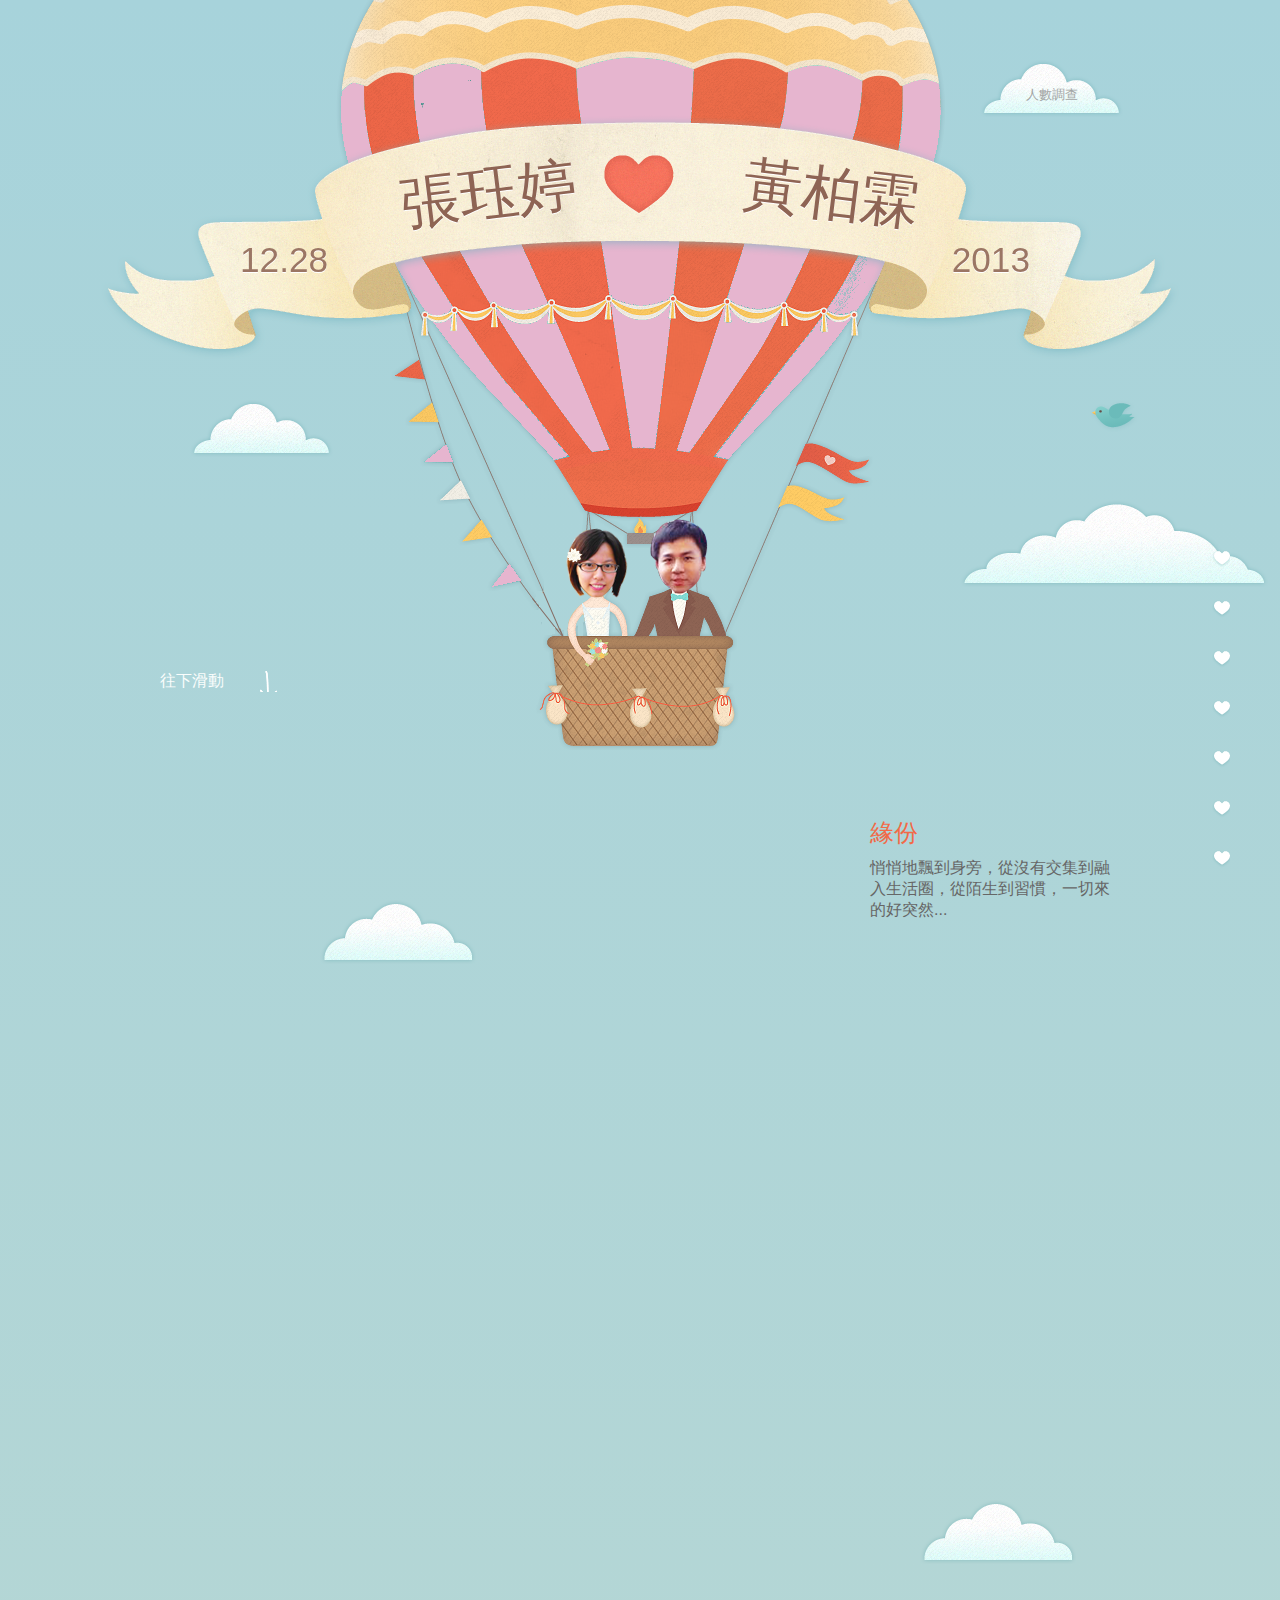
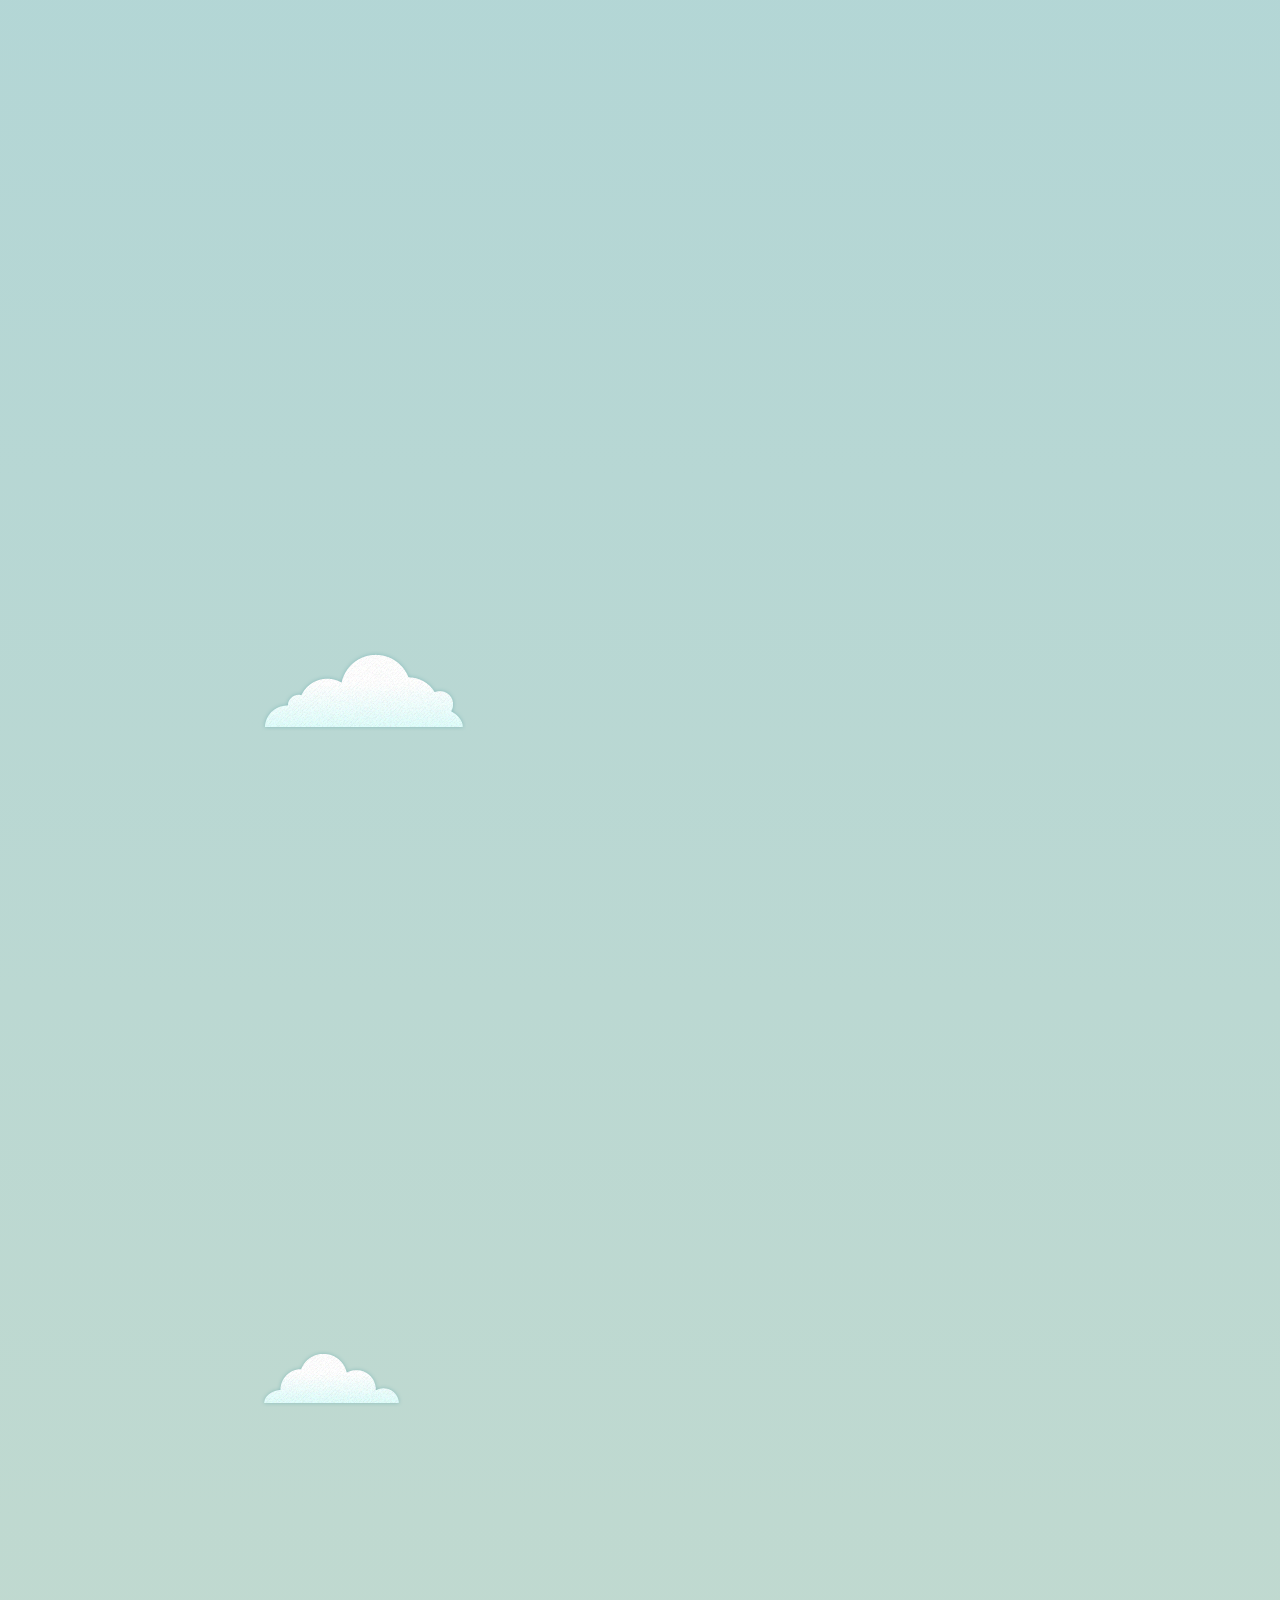
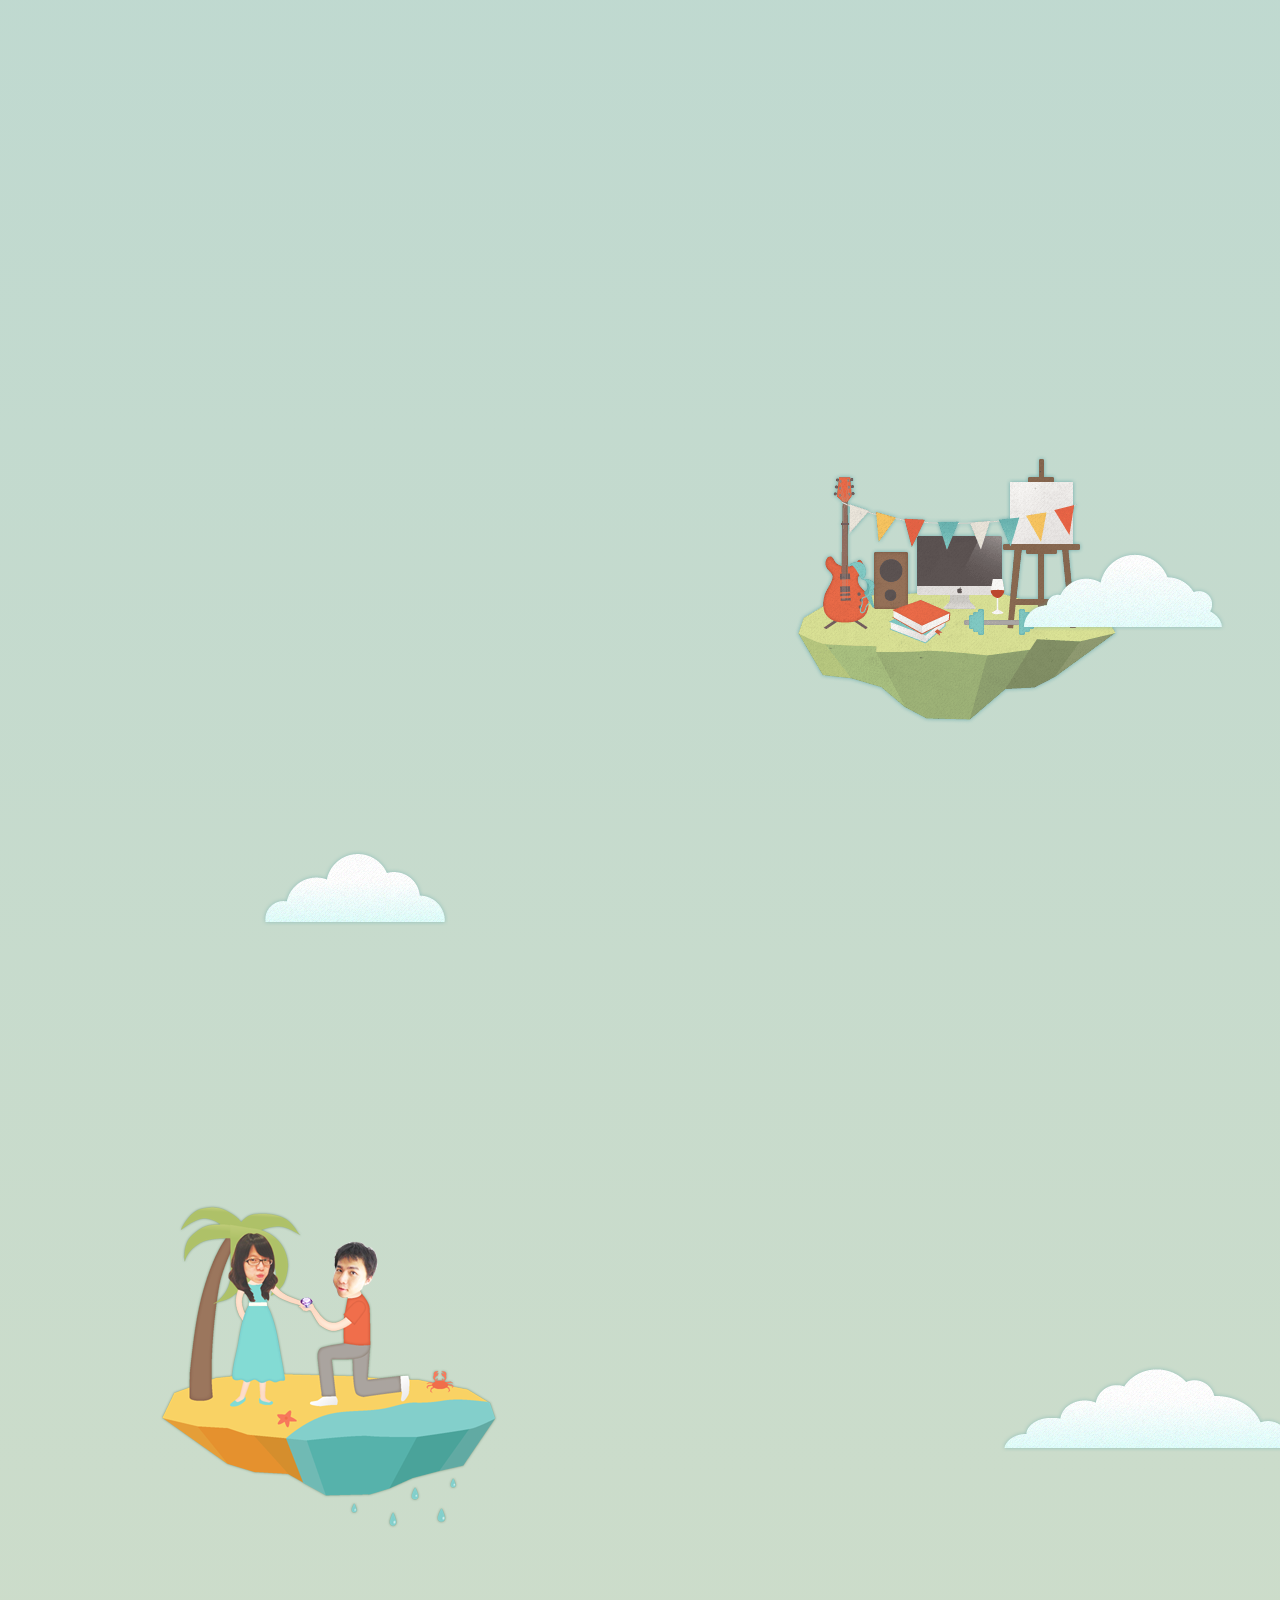
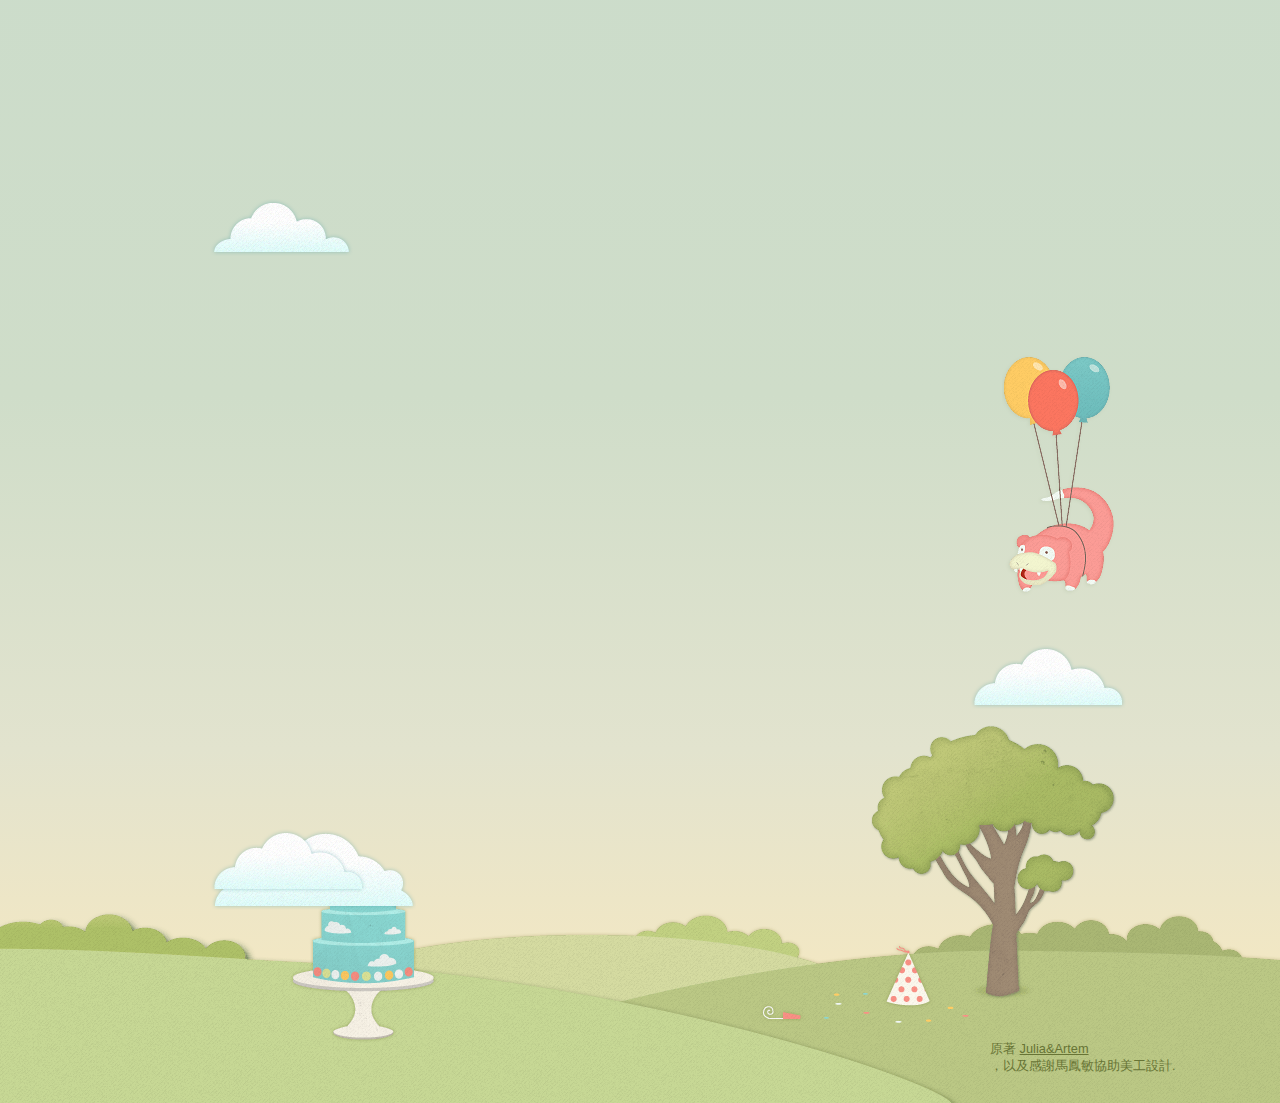
==== bride/index.html @ ef0a691e "Create a new folder for bride" ====
<!DOCTYPE html>
<!--[if lt IE 7]>      <html class="no-js lt-ie9 lt-ie8 lt-ie7"> <![endif]-->
<!--[if IE 7]>         <html class="no-js lt-ie9 lt-ie8"> <![endif]-->
<!--[if IE 8]>         <html class="no-js lt-ie9"> <![endif]-->
<!--[if gt IE 8]><!--> <html class="no-js"> <!--<![endif]-->
    <head>
        <meta charset="utf-8">
        <meta http-equiv="X-UA-Compatible" content="IE=edge,chrome=1">
        <title>Bernie and Jade are getting married</title>
        <meta name="description" content="Bernie and Jade's wedding website">
        <meta name="viewport" content="width=device-width">
        <link rel="stylesheet" href="css/normalize.css">
        <link rel="stylesheet" href="css/main.css">
        <link rel="stylesheet" type="text/css" href="css/font.css">
        <link rel="apple-touch-icon-precomposed" href="apple-touch-icon-144x144-precomposed.png" sizes="144x144">
        <link rel="apple-touch-icon-precomposed" href="apple-touch-icon-114x114-precomposed.png" sizes="114x114">
        <link rel="apple-touch-icon-precomposed" href="apple-touch-icon-72x72-precomposed.png" sizes="72x72">
        <link rel="apple-touch-icon-precomposed" href="apple-touch-icon-57x57-precomposed.png" sizes="57x57">
        <link rel="apple-touch-icon-precomposed" href="apple-touch-icon-precomposed.png">
        <script src="js/vendor/modernizr-2.6.2.min.js"></script>
    </head>
    <body>
        <!--[if lt IE 7]>
            <p class="chromeframe">You are using an <strong>outdated</strong> browser. Please <a href="http://browsehappy.com/">upgrade your browser</a> or <a href="http://www.google.com/chromeframe/?redirect=true">activate Google Chrome Frame</a> to improve your experience.</p>
        <![endif]-->

        <div id="balloon" class="soaring"></div>
        <div id="language-switcher" class="cloud cloud-1">
            <a href="http://goo.gl/U9PRNr" target="_blank" title="survey">人數調查</a>
        </div>

        <header>
            <div id="ribbon">
                <div class="subtitle date">12.28</div>
                <div class="title bride">張珏婷</div>
                <div class="title groom">黃柏霖</div>
                <div class="subtitle year">2013</div>
            </div>
        </header>

        <nav>
            <ul>
                <li><a href="#zone-beginning" title="The Beginning">1</a></li>
                <li><a href="#zone-meeting" title="The Meeting">2</a></li>
                <li><a href="#zone-in-love" title="In Love">3</a></li>
                <li><a href="#zone-storm" title="Parting">4</a></li>
                <li><a href="#zone-move-in" title="Move In">5</a></li>
                <li><a href="#zone-proposal" title="Proposal">6</a></li>
                <li><a href="#zone-marriage" title="Marriage">7</a></li>
            </ul>
        </nav>

        <div id="zone-beginning" class="moment first">
            &nbsp;
            <p class="scroll-hint">往下滑動</p>
            <p class="right"><strong>緣份</strong>悄悄地飄到身旁，從沒有交集到融入生活圈，從陌生到習慣，一切來的好突然...</p>
        </div>

        <div id="zone-meeting" class="moment">
            &nbsp;
            <p class="left"><strong>研究所苦悶的那年...</strong>遇見了珏婷小女孩</p>
            <div id="the-meeting"></div>
        </div>

        <div id="zone-in-love" class="moment">
            &nbsp;
            <p class="right"><strong>漫步光復與勝利校區</strong><span title="The winter was coming...">成功大學的校園不知道繞了多少圈，話好像永遠都講不完...</span></p>
            <div id="lovers" class="left"></div>
        </div>

        <div id="zone-storm" class="moment bad">
            &nbsp;
            <p class="left"><strong>分隔的兩地</strong>天龍國 v.s 府城</p>
            <p class="right"><strong>不停滾動，前往下一站</strong>轉眼間，柏霖工作兩年而珏婷也順利在南科工作...</p>

            <div class="dark-cloud dark-cloud-1 left"></div>
            <div class="dark-cloud dark-cloud-2 left"></div>
            <div class="dark-cloud dark-cloud-3 right"></div>
            <div class="lightning"></div>
        </div>

        <div id="zone-move-in" class="moment">
            <p class="left"><strong>各自探險與約定</strong>雖然分隔兩地但是目標堅定！</p>
            <div id="house-island"></div>
        </div>

        <div id="zone-proposal" class="moment">
            <p class="right"><strong>步向更美好的旅途...</strong>夢想約定、目標實踐、一起打拼、玩樂，構築屬於我倆的世界</p>
            <div id="proposal-island"></div>
        </div>

        <div id="zone-marriage" class="moment">
            <p class="left"><strong title="Hint: Julia wears a white dress!">是的！我們決定了！</strong>我們的婚禮將在西元2013年12月28號晚上6點於高雄華王大飯店舉行，誠摯邀請身為好朋友的你參與喔！</p>
            <div id="slowpoke" class="soaring"></div>
        </div>

        <footer>
            <div id="the-cake"></div>
            <div id="party"></div>
            <p>原著 <a href="http://dribbble.com/julia-pavlova" title="Julia's dribbble">Julia&Artem</a><br/>，以及感謝馬鳳敏協助美工設計.</p>
        </footer>

        <script src="//ajax.googleapis.com/ajax/libs/jquery/1.9.1/jquery.min.js"></script>
        <script>window.jQuery || document.write('<script src="js/vendor/jquery-1.9.1.min.js"><\/script>')</script>
        <script src="js/plugins.js"></script>
        <script src="js/main.js"></script>
    </body>
</html>
---- bride/css/main.css ----
/*
 * HTML5 Boilerplate
 *
 * What follows is the result of much research on cross-browser styling.
 * Credit left inline and big thanks to Nicolas Gallagher, Jonathan Neal,
 * Kroc Camen, and the H5BP dev community and team.
 */

/* ==========================================================================
   Base styles: opinionated defaults
   ========================================================================== */

html,
button,
input,
select,
textarea {
    color: #222;
}

body {
    font-family: sans-serif;
    font-weight: normal;
    font-style: normal;
    font-size: 1em;
}

/*
 * Remove text-shadow in selection highlight: h5bp.com/i
 * These selection rule sets have to be separate.
 * Customize the background color to match your design.
 */

::-moz-selection {
    background: #b3d4fc;
    text-shadow: none;
}

::selection {
    background: #b3d4fc;
    text-shadow: none;
}

/*
 * A better looking default horizontal rule
 */

hr {
    display: block;
    height: 1px;
    border: 0;
    border-top: 1px solid #ccc;
    margin: 1em 0;
    padding: 0;
}

/*
 * Remove the gap between images and the bottom of their containers: h5bp.com/i/440
 */

img {
    vertical-align: middle;
}

/*
 * Remove default fieldset styles.
 */

fieldset {
    border: 0;
    margin: 0;
    padding: 0;
}

/*
 * Allow only vertical resizing of textareas.
 */

textarea {
    resize: vertical;
}

/* ==========================================================================
   Chrome Frame prompt
   ========================================================================== */

.chromeframe {
    margin: 0.2em 0;
    background: #ccc;
    color: #000;
    padding: 0.2em 0;
}

/* ==========================================================================
   Author's custom styles
   ========================================================================== */

@keyframes soar {
  50% {
    transform: translate(0, -7px);
  }
}

@-webkit-keyframes soar {
  50% {
    -webkit-transform: translate(0, -7px);
  }
}

@-moz-keyframes soar {
  50% {
    -moz-transform: translate(0, -7px);
  }
}

@keyframes striking {
    0% { background-position: 0px -248px; opacity: 1.0; }
    7% { background-position: 0px 0px; opacity: 1.0; }
    10% { opacity: 0.1; }
    100% { opacity: 0.0; }
}

@-webkit-keyframes striking {
    0% { background-position: 0px -248px; opacity: 1.0; }
    7% { background-position: 0px 0px; opacity: 1.0; }
    50% { background-position: 0px 0px; opacity: 0.8; }
    100% { opacity: 0.0; }
}

@-moz-keyframes striking {
    0% { background-position: 0px -248px; opacity: 1.0; }
    7% { background-position: 0px 0px; opacity: 1.0; }
    50% { background-position: 0px 0px; opacity: 1.0; }
    100% { opacity: 0.0; }
}

@-o-keyframes striking {
    0% { background-position: 0px -248px; opacity: 1.0; }
    7% { background-position: 0px 0px; opacity: 1.0; }
    100% { opacity: 0.0; }
}

@keyframes drumming-up {
    0% { background-position: right 0px; }
    95% { background-position: right 5px; }
}

@-webkit-keyframes drumming-up {
    0% { background-position: right 0px; }
    95% { background-position: right 5px; }
}

@-moz-keyframes drumming-up {
    0% { background-position: right 0px; }
    95% { background-position: right 5px; }
}

@-o-keyframes drumming-up {
    0% { background-position: right 0px; }
    95% { background-position: right 5px; }
}

@-webkit-keyframes rocking {
    30% {
      -webkit-transform: rotate(1.5deg);
      -moz-transform: rotate(1.5deg);
      -o-transform: rotate(1.5deg);
      transform: rotate(1.5deg);
    }

    60% {
      -webkit-transform: rotate(-1.5deg);
      -moz-transform: rotate(-1.5deg);
      -o-transform: rotate(-1.5deg);
      transform: rotate(-1.5deg);
    }
}

@-o-keyframes rocking {
    30% {
      -webkit-transform: rotate(1.5deg);
      -moz-transform: rotate(1.5deg);
      -o-transform: rotate(1.5deg);
      transform: rotate(1.5deg);
    }

    60% {
      -webkit-transform: rotate(-1.5deg);
      -moz-transform: rotate(-1.5deg);
      -o-transform: rotate(-1.5deg);
      transform: rotate(-1.5deg);
    }
}

@-moz-keyframes rocking {
    30% {
      -webkit-transform: rotate(1.5deg);
      -moz-transform: rotate(1.5deg);
      -o-transform: rotate(1.5deg);
      transform: rotate(1.5deg);
    }

    60% {
      -webkit-transform: rotate(-1.5deg);
      -moz-transform: rotate(-1.5deg);
      -o-transform: rotate(-1.5deg);
      transform: rotate(-1.5deg);
    }
}

@keyframes rocking {
    30% {
      -webkit-transform: rotate(1.5deg);
      -moz-transform: rotate(1.5deg);
      -o-transform: rotate(1.5deg);
      transform: rotate(1.5deg);
    }

    60% {
      -webkit-transform: rotate(-1.5deg);
      -moz-transform: rotate(-1.5deg);
      -o-transform: rotate(-1.5deg);
      transform: rotate(-1.5deg);
    }
}

* {
   margin: 0px;
   padding: 0px;
}

html, body {
    position: absolute;
    margin: 0px;
    padding: 0px;
    width: 100%;
    min-width: 1024px;
    overflow-x: hidden;
    overflow-y: visible;
}

body {
    background: #a7d3db; /* Old browsers */

    /* IE9 SVG, needs conditional override of 'filter' to 'none' */

    background: url([data-uri]);

    background: -moz-linear-gradient(top,  #a7d3db 0%, #cfddc9 88%, #e2e3ce 94%, #fceabd 100%); /* FF3.6+ */

    background: -webkit-gradient(linear, left top, left bottom, color-stop(0%,#a7d3db), color-stop(88%,#cfddc9), color-stop(94%,#e2e3ce), color-stop(100%,#fceabd)); /* Chrome,Safari4+ */

    background: -webkit-linear-gradient(top,  #a7d3db 0%,#cfddc9 88%,#e2e3ce 94%,#fceabd 100%); /* Chrome10+,Safari5.1+ */

    background: -o-linear-gradient(top,  #a7d3db 0%,#cfddc9 88%,#e2e3ce 94%,#fceabd 100%); /* Opera 11.10+ */

    background: -ms-linear-gradient(top,  #a7d3db 0%,#cfddc9 88%,#e2e3ce 94%,#fceabd 100%); /* IE10+ */

    background: linear-gradient(to bottom,  #a7d3db 0%,#cfddc9 88%,#e2e3ce 94%,#fceabd 100%); /* W3C */

    filter: progid:DXImageTransform.Microsoft.gradient( startColorstr='#a7d3db', endColorstr='#fceabd',GradientType=0 ); /* IE6-8 */

}

footer {
    position: relative;
    height: 378px;
    margin-top: -230px;
    background: url('../img/ground.png') center no-repeat;
    z-index: 0;
}



footer p {
    position: absolute;
    left: 50%;
    margin-left: 350px;
    bottom: 15px;
    color: #677435;
    font-size: 0.8em
}

footer p a, footer p a:active, footer p a:visited, footer p a:hover {
    color: #677435;
}

footer p a:hover {
    text-decoration: none;
}

#language-switcher {
    position: absolute;
    top: 60px;
    left: 50%;
    margin-left: 340px;
    text-align: center;
    vertical-align: middle;
    padding-top: 25px;
    height: 32px;
}

#language-switcher a, #language-switcher a:visited, #language-switcher a:active {
    color: #A3A5A5;
    font-size: 0.8em;
    text-decoration: none;
    padding: 0 10px;
}

#language-switcher a:hover {
    color: #83CFCB;
}

.sticky-wrapper {
    position: relative;
}

#balloon {
    position: fixed;
    left: 50%;
    margin-left: -304px;
    margin-top: -190px;
    width: 609px;
    height: 940px;
    background: url('../img/balloon.png') no-repeat center top;
    z-index: 100;
}

header {
    top: 110px;
    position: relative;
    height: 255px;
    background: url('../img/ribbon.png') center no-repeat;
    z-index: 100;
}

header #ribbon {
    position: relative;
    margin-left: auto;
    margin-right: auto;
    width: 960px;
    padding-left: 30px;
    padding-right: 30px;
    height: 100%;
}

header div {
    position: absolute;
    text-shadow: 0px 1px 0px #ffffff;
}

header .title {
    font-family: sans-serif;
    font-size: 3.7em;
    color: #8E6454;
    top: 45px;

}

header .subtitle {
    font-family: sans-serif;
    font-size: 2.2em;
    color: #9B7664;
    top: 130px;

}

header .date {
    left: 110px;
}

header .year {
    right: 120px;
}

header .bride {
    left: 270px;
    -webkit-transform: rotate(353deg);
    -moz-transform: rotate(353deg);
    -o-transform: rotate(353deg);
    transform: rotate(353deg);
    writing-mode: lr-tb;
}

header .groom {
    right: 0%;
    margin-right: 230px;
    -webkit-transform: rotate(7deg);
    -moz-transform: rotate(7deg);
    -o-transform: rotate(7deg);
    transform: rotate(7deg);
    writing-mode: lr-tb;
}

header span {

}

header span.left {

}

header span.right {

}

nav {
    position: fixed;
    bottom: 0px;
    right: 50px;
    z-index: 1000;
}

nav ul {
    position: relative;
    list-style: none;
}

nav ul li {
    background: 0px 0px url('../img/hearts.png') no-repeat;
    line-height: 0.7em;
    margin-bottom: 32px;
    height: 18px;
    width: 18px;
}

nav ul li a {
    display: none;
    position: absolute;
    right: 40px;
    color: #F26A47;
    text-decoration: none
}

nav ul li.selected {
    background-position: 0px -18px;
}

html.no-touch nav ul li:hover {
    cursor: pointer;
    background-position: 0px -18px;
}

#the-meeting {
    position: absolute;
    left: 50%;
    margin-left: -324px;
    width: 647px;
    height: 141px;
    top: 20%;
    background: url('../img/meeting.png') center no-repeat;
    z-index: 100;
}

#lovers {
    position: absolute;
    left: 0px;
    top: 35%;
    width: 336px;
    height: 280px;
    background: url('../img/fall.png') no-repeat;
    z-index: 200;
}

#the-cake {
    width: 147px;
    height: 169px;
    background: url('../img/cake.png') no-repeat;
    position: absolute;
    left: 50%;
    bottom: 60px;
    margin-left: -350px;
}

#party {
    width: 209px;
    height: 80px;
    background: url('../img/party.png') no-repeat;
    position: absolute;
    left: 50%;
    bottom: 80px;
    margin-left: 120px;
}

#house-island {
    position: absolute;
    top: 20%;
    right: 0px;
    width: 326px;
    height: 269px;
    background: url('../img/house.png') no-repeat;
}

#proposal-island {
    position: absolute;
    left: 0px;
    top: 20%;
    width: 338px;
    height: 323px;
    background: url('../img/proposal.png') no-repeat;
    z-index: 200;
}

#slowpoke {
    position: absolute;
    right: 0px;
    top: 20%;
    width: 118px;
    height: 243px;
    background: url('../img/slowpoke.png') no-repeat;
}

.lightning {
    width: 52px;
    height: 248px;
    position: absolute;
    top: 240px;
    left: 50%;
    margin-left: -16px;
    background: url('../img/flash.png') no-repeat;
    z-index: 200;

    animation-name: striking;
    animation-duration: 1s;
    animation-iteration-count: 1;
    animation-timing-function: ease-in-out;

    -webkit-animation-name: striking;
    -webkit-animation-duration: 1s;
    -webkit-animation-iteration-count: 1;
    -webkit-animation-timing-function: linear;

    -moz-animation-name: striking;
    -moz-animation-duration: 1s;
    -moz-animation-iteration-count: 1;
    -moz-animation-timing-function: ease-in-out;

    -webkit-animation-fill-mode:forwards; /*Chrome 16+, Safari 4+*/
    -moz-animation-fill-mode:forwards; /*FF 5+*/
    -o-animation-fill-mode:forwards; /*Not implemented yet*/
    -ms-animation-fill-mode:forwards; /*IE 10+*/
    animation-fill-mode:forwards; /*when the spec is finished*/
}

.moment {
    position: relative;
    width: 960px;
    margin-left: auto;
    margin-right: auto;
    height: 750px;
}

.moment.first {
    margin-top: 250px;
}

.moment p {
    position: absolute;
    width: 250px;
    top: 20%;
    z-index: 10;
    color: #666666;
}

.moment p.scroll-hint {
    color: #FAFDFC;
    font-family: sans-serif;
    background: url('../img/arrow.png') right 0px no-repeat;
    padding-right: 17px;
    width: 100px;
    animation: drumming-up 0.8s linear infinite;
    -o-animation: drumming-up 0.8s linear infinite;
    -webkit-animation: drumming-up 0.8s linear infinite;
    -moz-animation: drumming-up 0.8s linear infinite;
}

.moment p strong {
    font-family: sans-serif;
    margin-top: 150px;
    margin-bottom: 13px;
    font-size: 1.5em;
    line-height: 1em;
    font-weight: 300;
    display: block;
    color: #F26A47;
}

.moment p.right {
    /*right: 50px;*/
    right: 0px;
}

.moment p.left {
    /*margin-right: auto;*/
    /*margin-left: 50px;*/
}

#zone-in-love p {
    background: 85% 35% url('../img/leaves.png') no-repeat;
}

.cloud {
    left: 50%;
    position: absolute;
    z-index: 0;
    background-image: url('../img/clouds.png');
    background-repeat: no-repeat;
}

.cloud-1 {
    width: 143px;
    height: 57px;
    background-position: 0px 0px;
}

.cloud-2 {
    width: 156px;
    height: 64px;
    background-position: 0px -57px;
}

.cloud-3 {
    width: 308px;
    height: 87px;
    background-position: 0px -121px;
}

.cloud-4 {
    width: 206px;
    height: 81px;
    background-position: 0px -208px;
}

.cloud-5 {
    width: 188px;
    height: 76px;
    background-position: 0px -289px;
}

.cloud-6 {
    width: 206px;
    height: 81px;
    background-position: 0px -365px;
}

.cloud-bird {
    width: 48px;
    height: 32px;
    background: url('../img/bird.png');
}

.dark-cloud {
    position: absolute;
    z-index: 300;
}

.dark-cloud-1 {
    width: 342px;
    height: 132px;
    background: url('../img/dark_cloud1.png') no-repeat;
    top: 50px;
    left: -100px;
    z-index: 10;
}

.dark-cloud-2 {
    width: 560px;
    height: 195px;
    background: url('../img/dark_cloud2.png') no-repeat;
    left: 250px;
    top: 50px;
    opacity: 0.95;
}

.dark-cloud-3 {
    top: -40px;
    right: 0px;
    width: 372px;
    height: 127px;
    background: url('../img/dark_cloud3.png') no-repeat;
    z-index: 10;

}

.clouding {
    animation: cloud 5s linear infinite;

    -webkit-animation: cloud 5s linear infinite;

    -moz-animation: cloud 5s linear infinite;

    -o-animation: cloud 5s linear infinite;
}

.rocking {
    animation: rocking 2s linear infinite;
    -webkit-animation: rocking 2s linear infinite;
    -moz-animation: rocking 2s linear infinite;
    -o-animation: rocking 2s linear infinite;
}

.soaring {
    animation-name: soar;
    animation-duration: 4s;
    animation-iteration-count: infinite;
    animation-timing-function: ease-in-out;

    -webkit-animation-name: soar;
    -webkit-animation-duration: 4s;
    -webkit-animation-iteration-count: infinite;
    -webkit-animation-timing-function: ease-in-out;

    -moz-animation-name: soar;
    -moz-animation-duration: 4s;
    -moz-animation-iteration-count: infinite;
    -moz-animation-timing-function: ease-in-out;
    z-index: 30;
}

@media only screen and (-webkit-min-device-pixel-ratio: 2), only screen and (min-device-pixel-ratio: 2) {

  .moment p.scroll-hint {
    background-image: url('../img/arrow@2x.png');
    background-size: 17px 29px;
  }

  #balloon {
    background-image: url('../img/balloon@2x.png');
    background-size: 609px 940px;
  }

  .cloud-bird {
    background-image: url('../img/bird@2x.png');
    background-size: 48px 32px;
  }

  #the-cake {
    background-image: url('../img/cake@2x.png');
    background-size: 147px 169px;
  }

  .cloud {
    background-image: url('../img/clouds@2x.png');
    background-size: 308px 446px;
  }

  .dark-cloud-1 {
    background-image: url('../img/dark_cloud1@2x.png');
    background-size: 342px 132px;
  }

  .dark-cloud-2 {
    background-image: url('../img/dark_cloud2@2x.png');
    background-size: 560px 195px;
  }

  .dark-cloud-3 {
    background-image: url('../img/dark_cloud3@2x.png');
    background-size: 373px 127px;
  }

  #lovers {
    background-image: url('../img/fall@2x.png');
    background-size: 336px 280px;
  }

  .lightning {
    background-image: url('../img/flash@2x.png');
    background-size: 52px 248px;
  }

  footer {
    background-image: url('../img/ground@2x.png');
    background-size: 3028px 378px;
  }

  nav ul li {
    background-image: url('../img/hearts@2x.png');
    background-size: 20px 36px;
  }

  #house-island {
    background-image: url('../img/house@2x.png');
    background-size: 326px 269px;
  }

  #zone-in-love p {
    background-image: url('../img/leaves@2x.png');
    background-size: 70px 40px;
  }

  #the-meeting {
    background-image: url('../img/meeting@2x.png');
    background-size: 647px 141px;
  }

  #party {
    background-image: url('../img/party@2x.png');
    background-size: 209px 80px;
  }

  #proposal-island {
    background-image: url('../img/proposal@2x.png');
    background-size: 338px 323px;
  }

  header {
    background-image: url('../img/ribbon@2x.png');
    background-size: 1079px 245px;
  }

  #slowpoke {
    background-image: url('../img/slowpoke@2x.png');
    background-size: 116px 241px;
  }
}

/* ==========================================================================
   Helper classes
   ========================================================================== */

/*
 * Image replacement
 */

.ir {
    background-color: transparent;
    border: 0;
    overflow: hidden;
    /* IE 6/7 fallback */
    *text-indent: -9999px;
}

.ir:before {
    content: "";
    display: block;
    width: 0;
    height: 150%;
}

/*
 * Hide from both screenreaders and browsers: h5bp.com/u
 */

.hidden {
    display: none !important;
    visibility: hidden;
}

/*
 * Hide only visually, but have it available for screenreaders: h5bp.com/v
 */

.visuallyhidden {
    border: 0;
    clip: rect(0 0 0 0);
    height: 1px;
    margin: -1px;
    overflow: hidden;
    padding: 0;
    position: absolute;
    width: 1px;
}

/*
 * Extends the .visuallyhidden class to allow the element to be focusable
 * when navigated to via the keyboard: h5bp.com/p
 */

.visuallyhidden.focusable:active,
.visuallyhidden.focusable:focus {
    clip: auto;
    height: auto;
    margin: 0;
    overflow: visible;
    position: static;
    width: auto;
}

/*
 * Hide visually and from screenreaders, but maintain layout
 */

.invisible {
    visibility: hidden;
}

/*
 * Clearfix: contain floats
 *
 * For modern browsers
 * 1. The space content is one way to avoid an Opera bug when the
 *    `contenteditable` attribute is included anywhere else in the document.
 *    Otherwise it causes space to appear at the top and bottom of elements
 *    that receive the `clearfix` class.
 * 2. The use of `table` rather than `block` is only necessary if using
 *    `:before` to contain the top-margins of child elements.
 */

.clearfix:before,
.clearfix:after {
    content: " "; /* 1 */
    display: table; /* 2 */
}

.clearfix:after {
    clear: both;
}

/*
 * For IE 6/7 only
 * Include this rule to trigger hasLayout and contain floats.
 */

.clearfix {
    *zoom: 1;
}

/* ==========================================================================
   EXAMPLE Media Queries for Responsive Design.
   These examples override the primary ('mobile first') styles.
   Modify as content requires.
   ========================================================================== */

@media only screen and (min-width: 35em) {
    /* Style adjustments for viewports that meet the condition */
}

@media print,
       (-o-min-device-pixel-ratio: 5/4),
       (-webkit-min-device-pixel-ratio: 1.25),
       (min-resolution: 120dpi) {
    /* Style adjustments for high resolution devices */
}

/* ==========================================================================
   Print styles.
   Inlined to avoid required HTTP connection: h5bp.com/r
   ========================================================================== */

@media print {
    * {
        background: transparent !important;
        color: #000 !important; /* Black prints faster: h5bp.com/s */
        box-shadow: none !important;
        text-shadow: none !important;
    }

    a,
    a:visited {
        text-decoration: underline;
    }

    a[href]:after {
        content: " (" attr(href) ")";
    }

    abbr[title]:after {
        content: " (" attr(title) ")";
    }

    /*
     * Don't show links for images, or javascript/internal links
     */

    .ir a:after,
    a[href^="javascript:"]:after,
    a[href^="#"]:after {
        content: "";
    }

    pre,
    blockquote {
        border: 1px solid #999;
        page-break-inside: avoid;
    }

    thead {
        display: table-header-group; /* h5bp.com/t */
    }

    tr,
    img {
        page-break-inside: avoid;
    }

    img {
        max-width: 100% !important;
    }

    @page {
        margin: 0.5cm;
    }

    p,
    h2,
    h3 {
        orphans: 3;
        widows: 3;
    }

    h2,
    h3 {
        page-break-after: avoid;
    }
}
---- bride/css/font.css ----
@charset "UTF-8";

/* CJK Unified Ideographs U+4E00-U+9FFF */
@font-face {
  font-family: sans-serif;
  src: local(Heiti TC), local("微軟正黑體"), local("Microsoft JhengHei");
  unicode-range: U+4E00-9FFF;
}

@font-face {
  font-family: serif;
  src: local(LiSong Pro), local("新細明體"), local("PMingLiU");
  unicode-range: U+4E00-9FFF;
}

/* Japanese Kana U+3040-U+30FF */
@font-face {
  font-family: sans-serif;
  src: local(Hiragino Kaku Gothic Pro), local(Meiryo);
  unicode-range: U+3040-30FF;
}

@font-face {
  font-family: serif;
  src: local(Hiragino Mincho Pro), local(MS PMincho);
  unicode-range: U+3040-30FF;
}

/* Bopomofo U+3105-U+312C */
@font-face {
  font-family: sans-serif;
  src: local(LiHei Pro), local("微軟正黑體"), local(Microsoft JhengHei);
  unicode-range: U+3105-312C;
}

@font-face {
  font-family: serif;
  src: local(LiSong Pro), local("新細明體"), local(PMingLiU);
  unicode-range: U+3105-312C;
}

/* Latin, Latin1, Latin Ext-A, Latin Ext-B */
@font-face {
  font-family: sans-serif;
  src: local(Helvetica), local(Arial);
  unicode-range: U+00-024F;
}

@font-face {
  font-family: serif;
  src: local(Times), local(Times New Roman);
  unicode-range: U+00-024F;
}
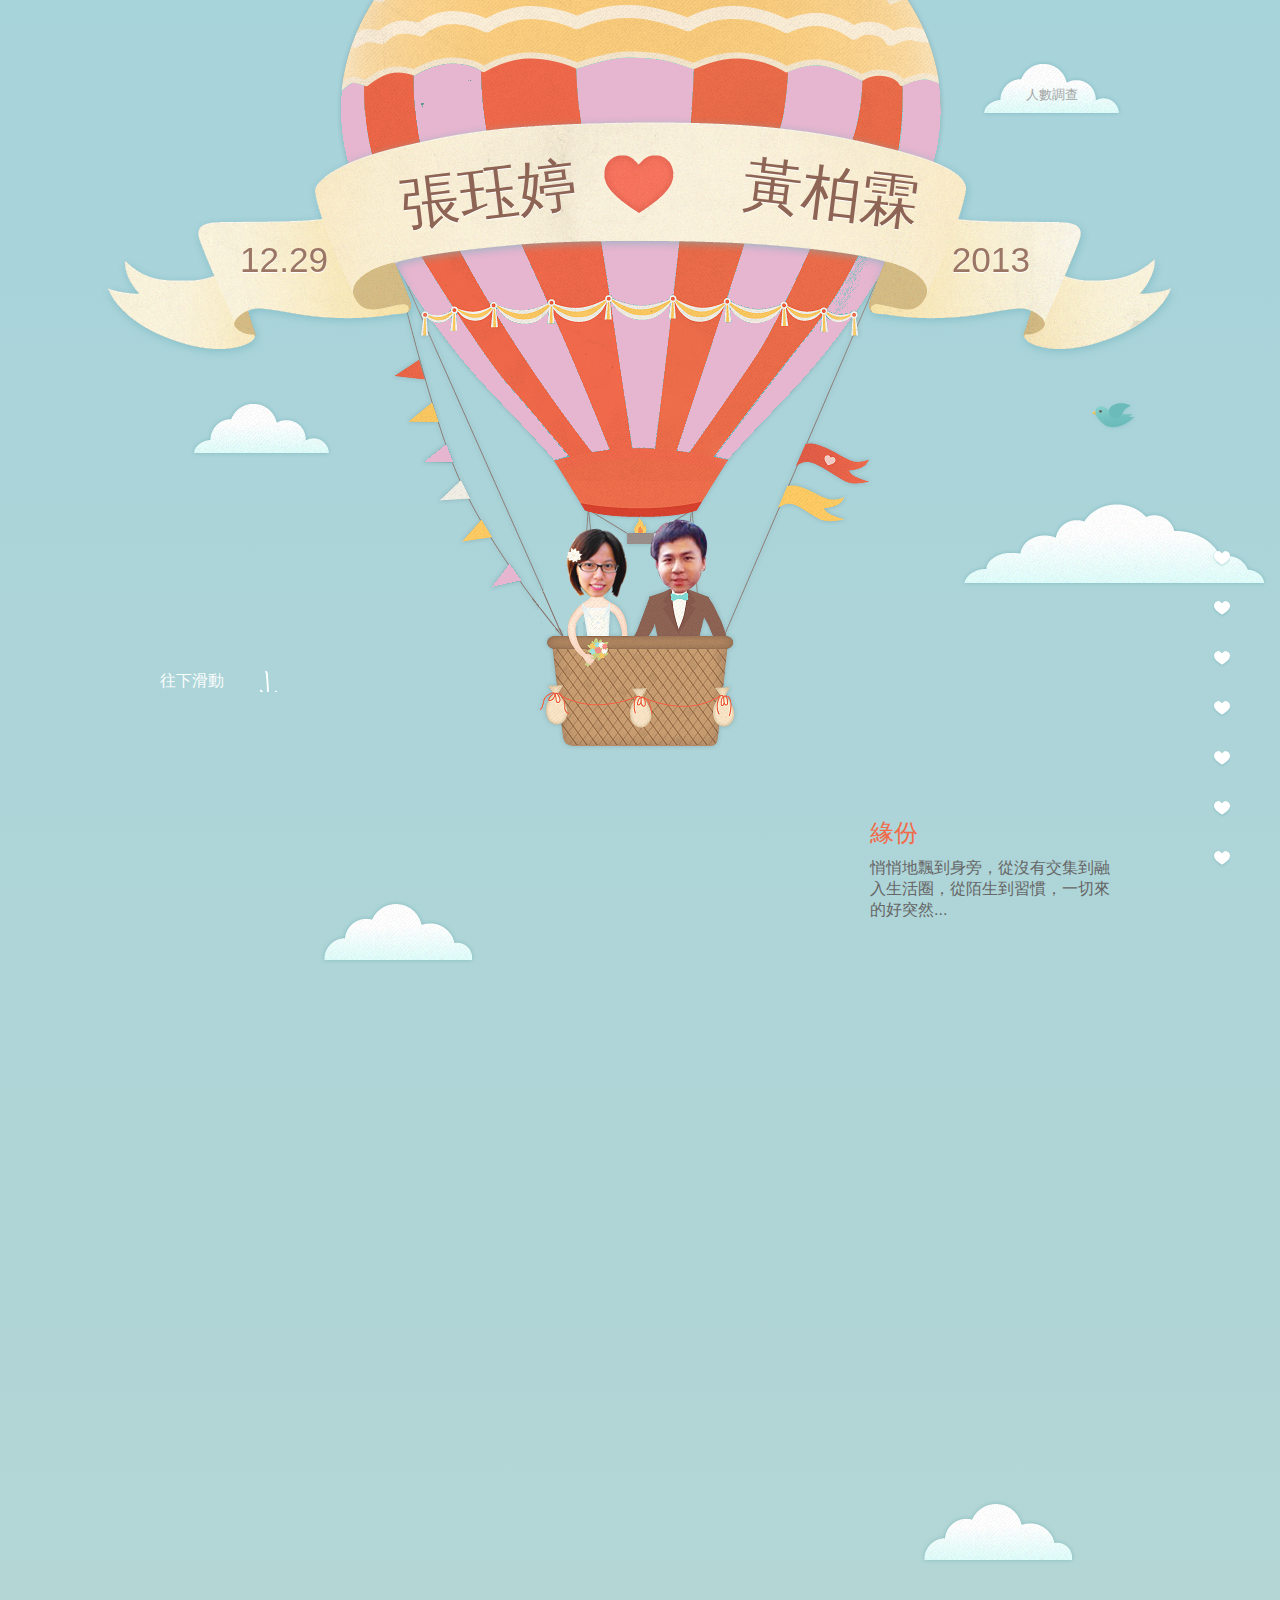
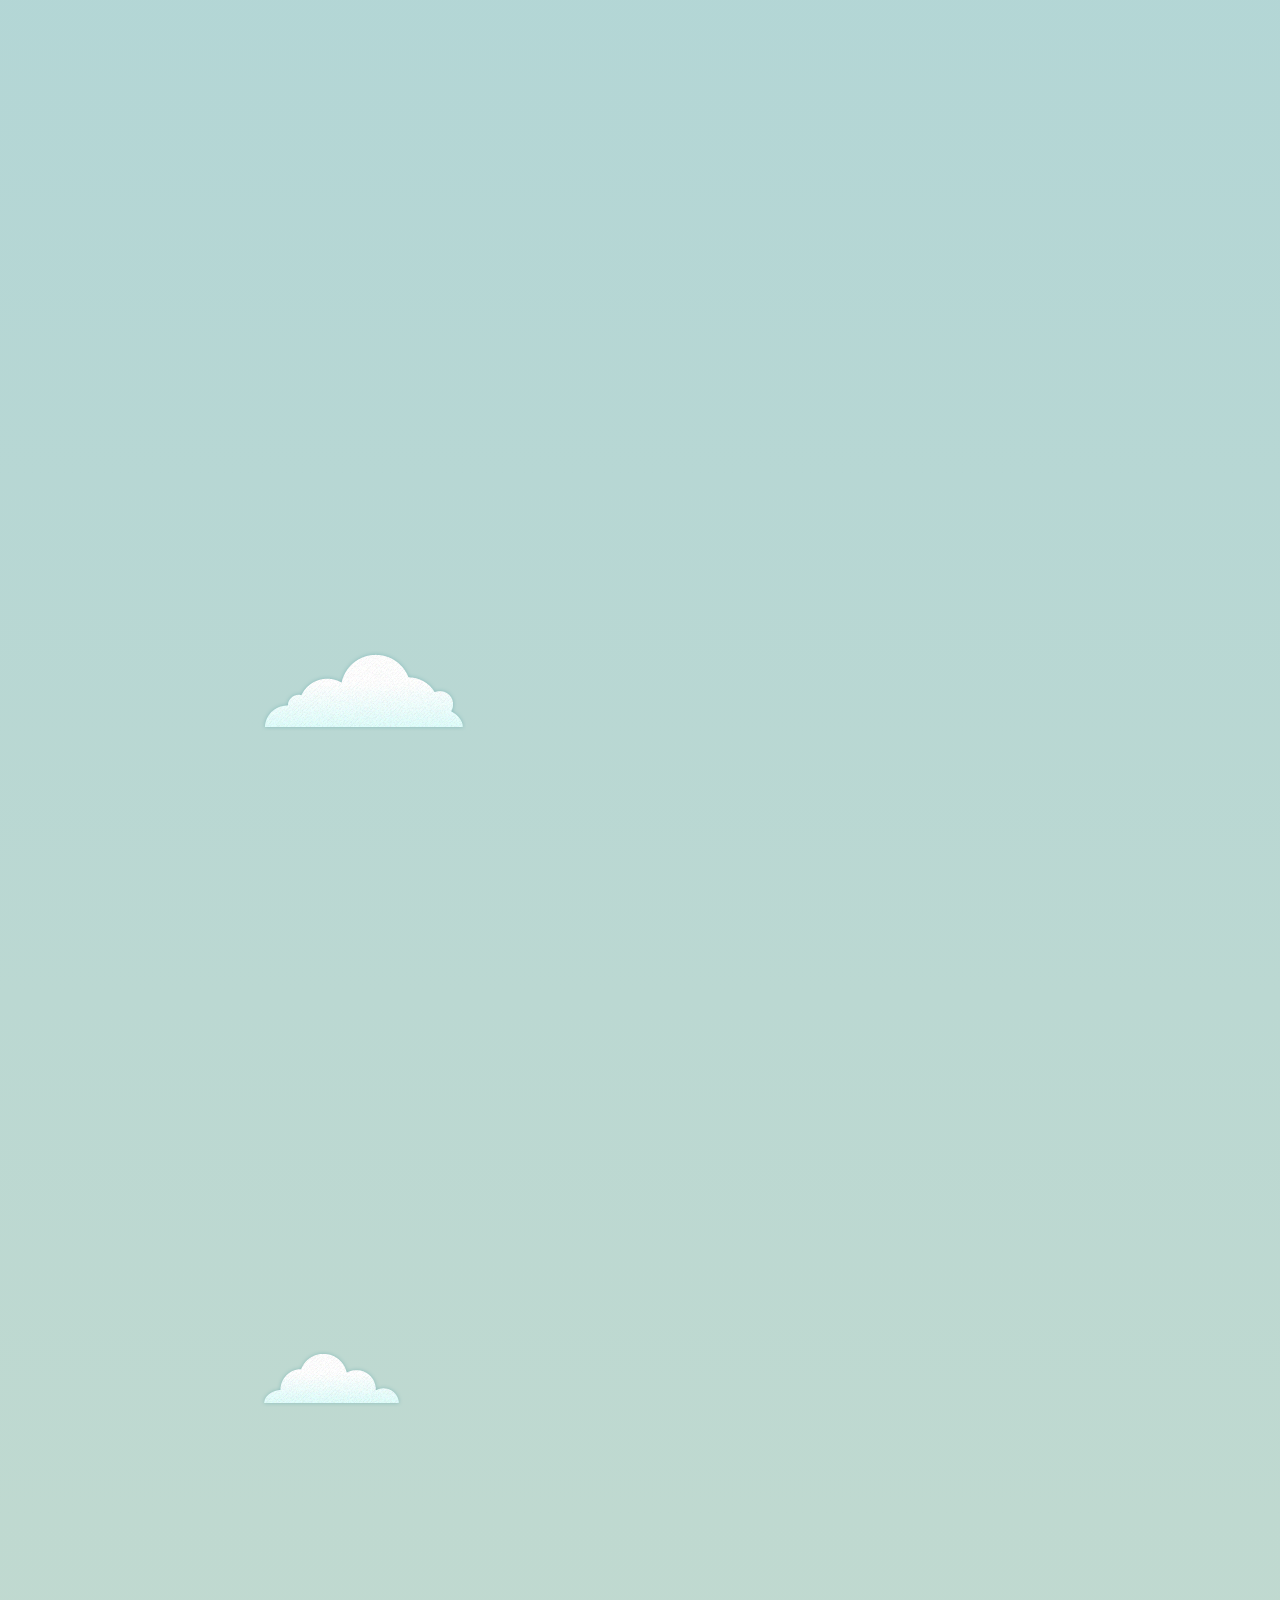
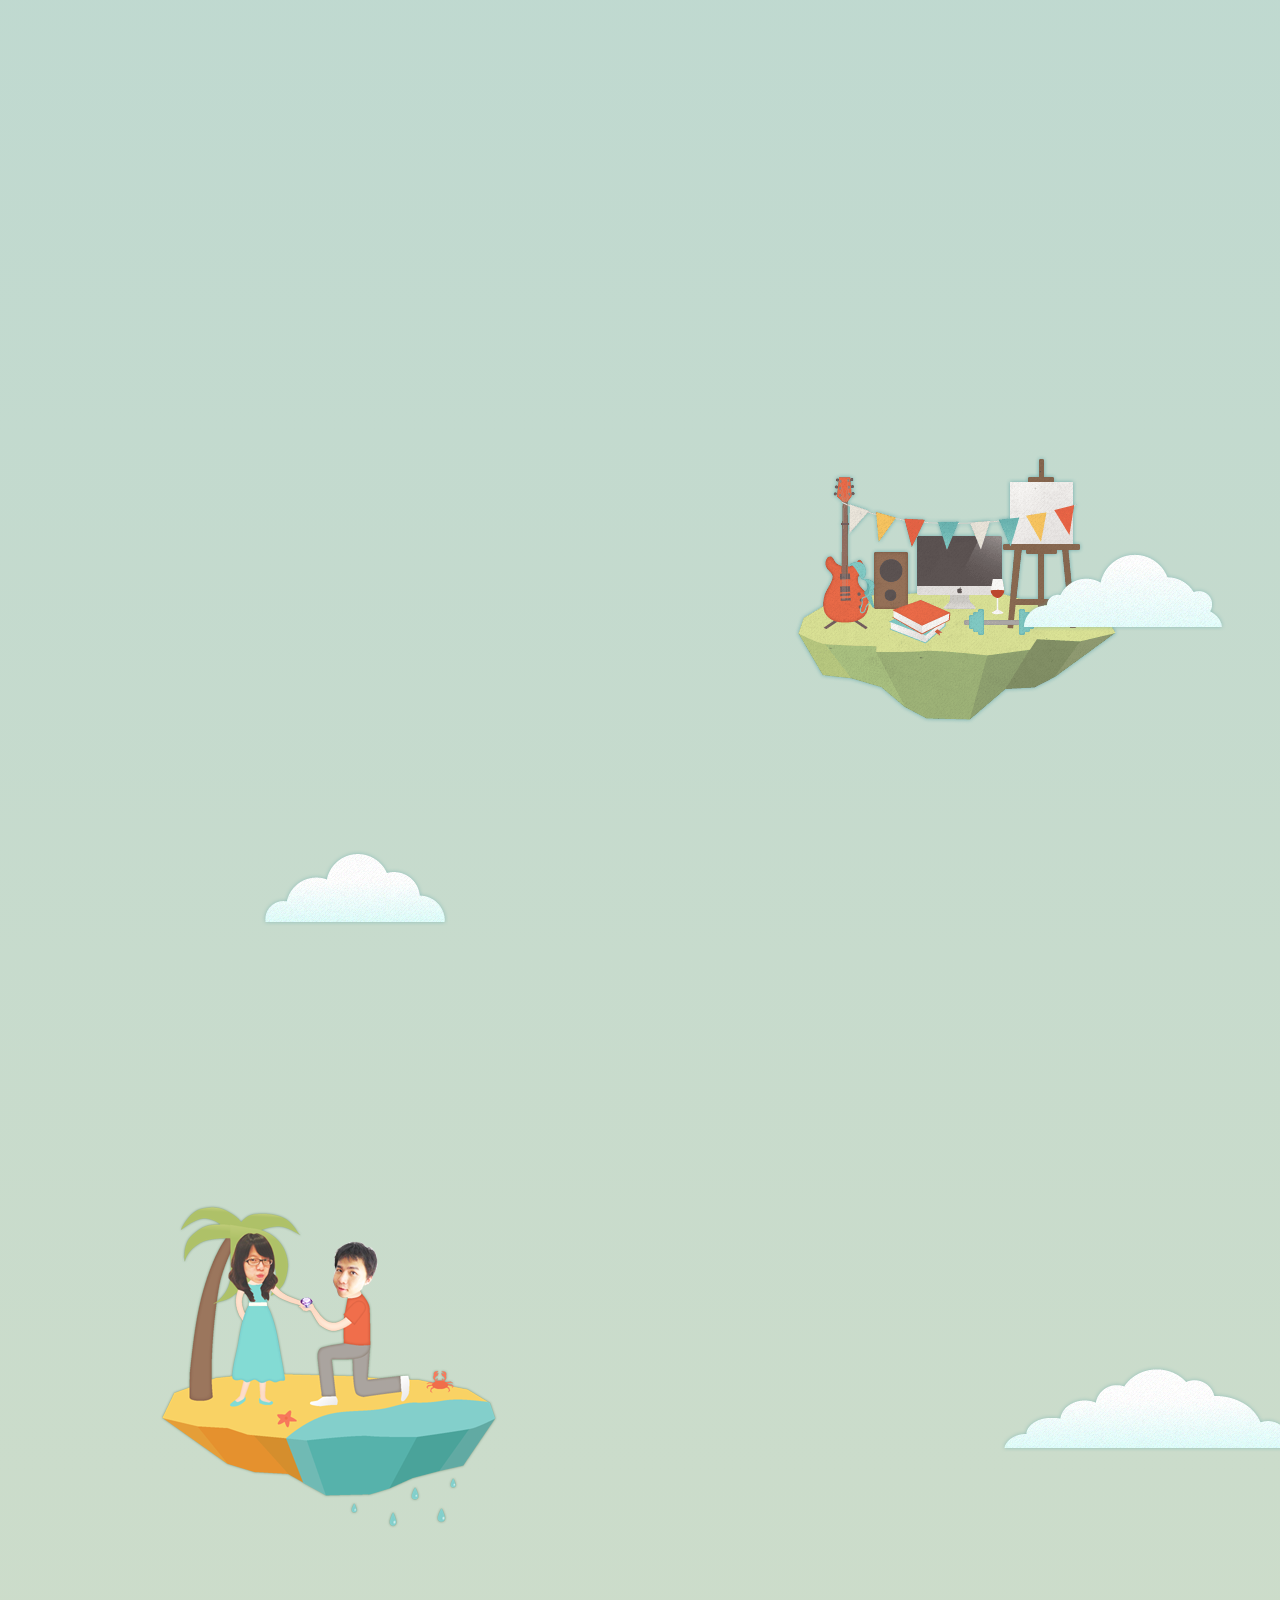
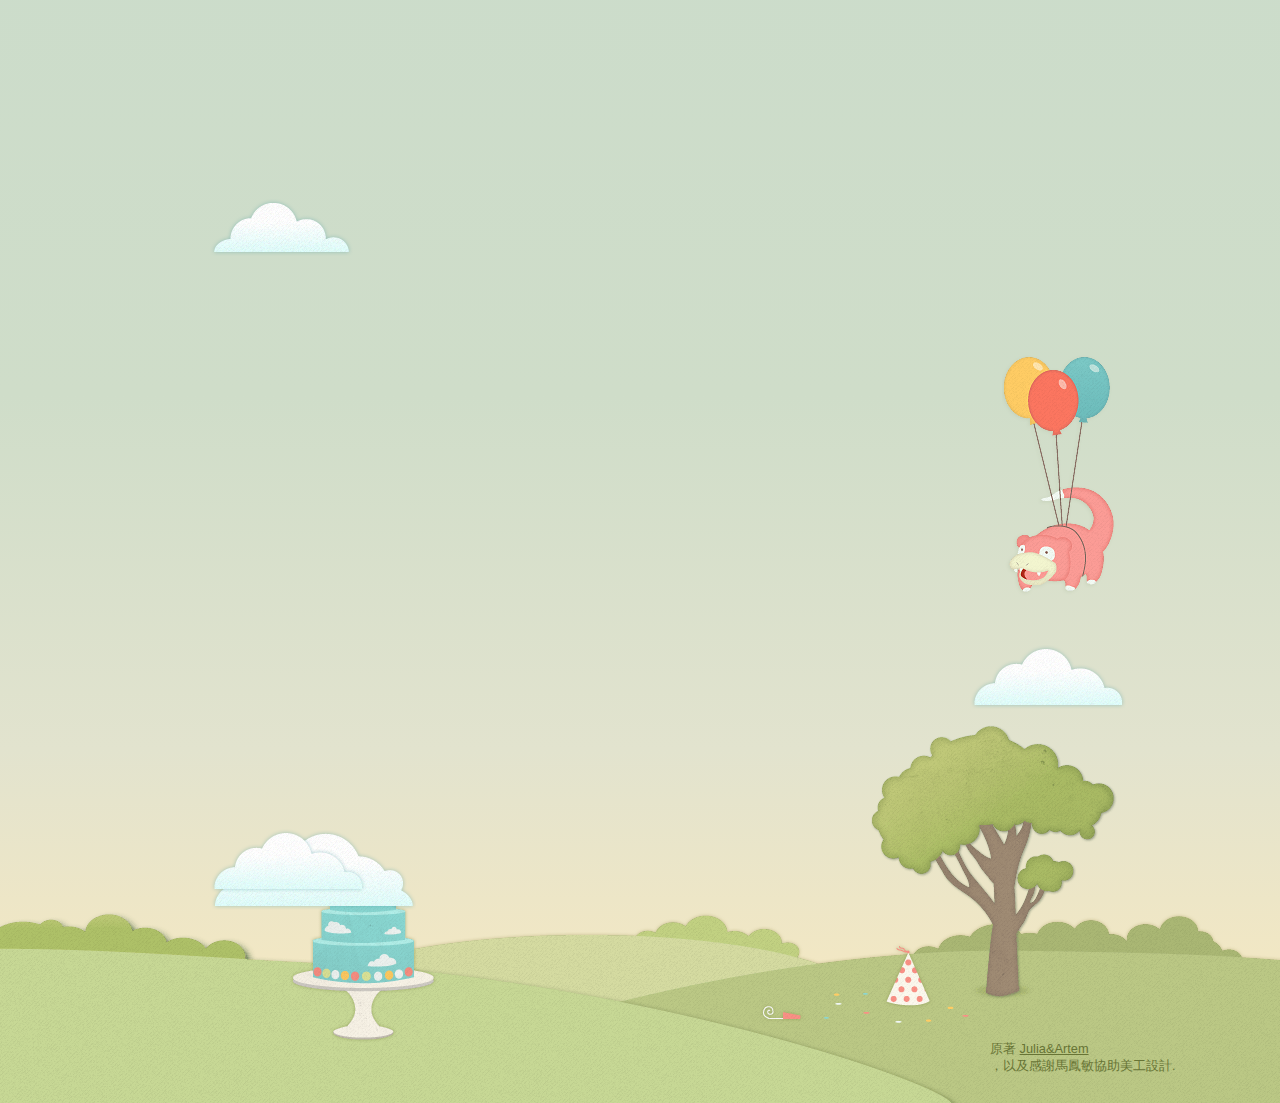
==== commit bf8d6716: "Modify the description" ====
--- a/bride/index.html
+++ b/bride/index.html
@@ -26,12 +26,12 @@
 
         <div id="balloon" class="soaring"></div>
         <div id="language-switcher" class="cloud cloud-1">
-            <a href="http://goo.gl/U9PRNr" target="_blank" title="survey">人數調查</a>
+            <a href="" target="_blank" title="survey">人數調查</a>
         </div>
 
         <header>
             <div id="ribbon">
-                <div class="subtitle date">12.28</div>
+                <div class="subtitle date">12.29</div>
                 <div class="title bride">張珏婷</div>
                 <div class="title groom">黃柏霖</div>
                 <div class="subtitle year">2013</div>
@@ -58,7 +58,7 @@
 
         <div id="zone-meeting" class="moment">
             &nbsp;
-            <p class="left"><strong>研究所苦悶的那年...</strong>遇見了珏婷小女孩</p>
+            <p class="left"><strong>研究所苦悶的那年...</strong>遇見了柏霖大男孩</p>
             <div id="the-meeting"></div>
         </div>
 
@@ -90,7 +90,7 @@
         </div>
 
         <div id="zone-marriage" class="moment">
-            <p class="left"><strong title="Hint: Julia wears a white dress!">是的！我們決定了！</strong>我們的婚禮將在西元2013年12月28號晚上6點於高雄華王大飯店舉行，誠摯邀請身為好朋友的你參與喔！</p>
+            <p class="left"><strong title="Hint: Julia wears a white dress!">是的！我們決定了！</strong>我們將在西元2013年12月29號中午12點於自宅宴客，誠摯邀請身為好朋友的你參與喔！</p>
             <div id="slowpoke" class="soaring"></div>
         </div>
 
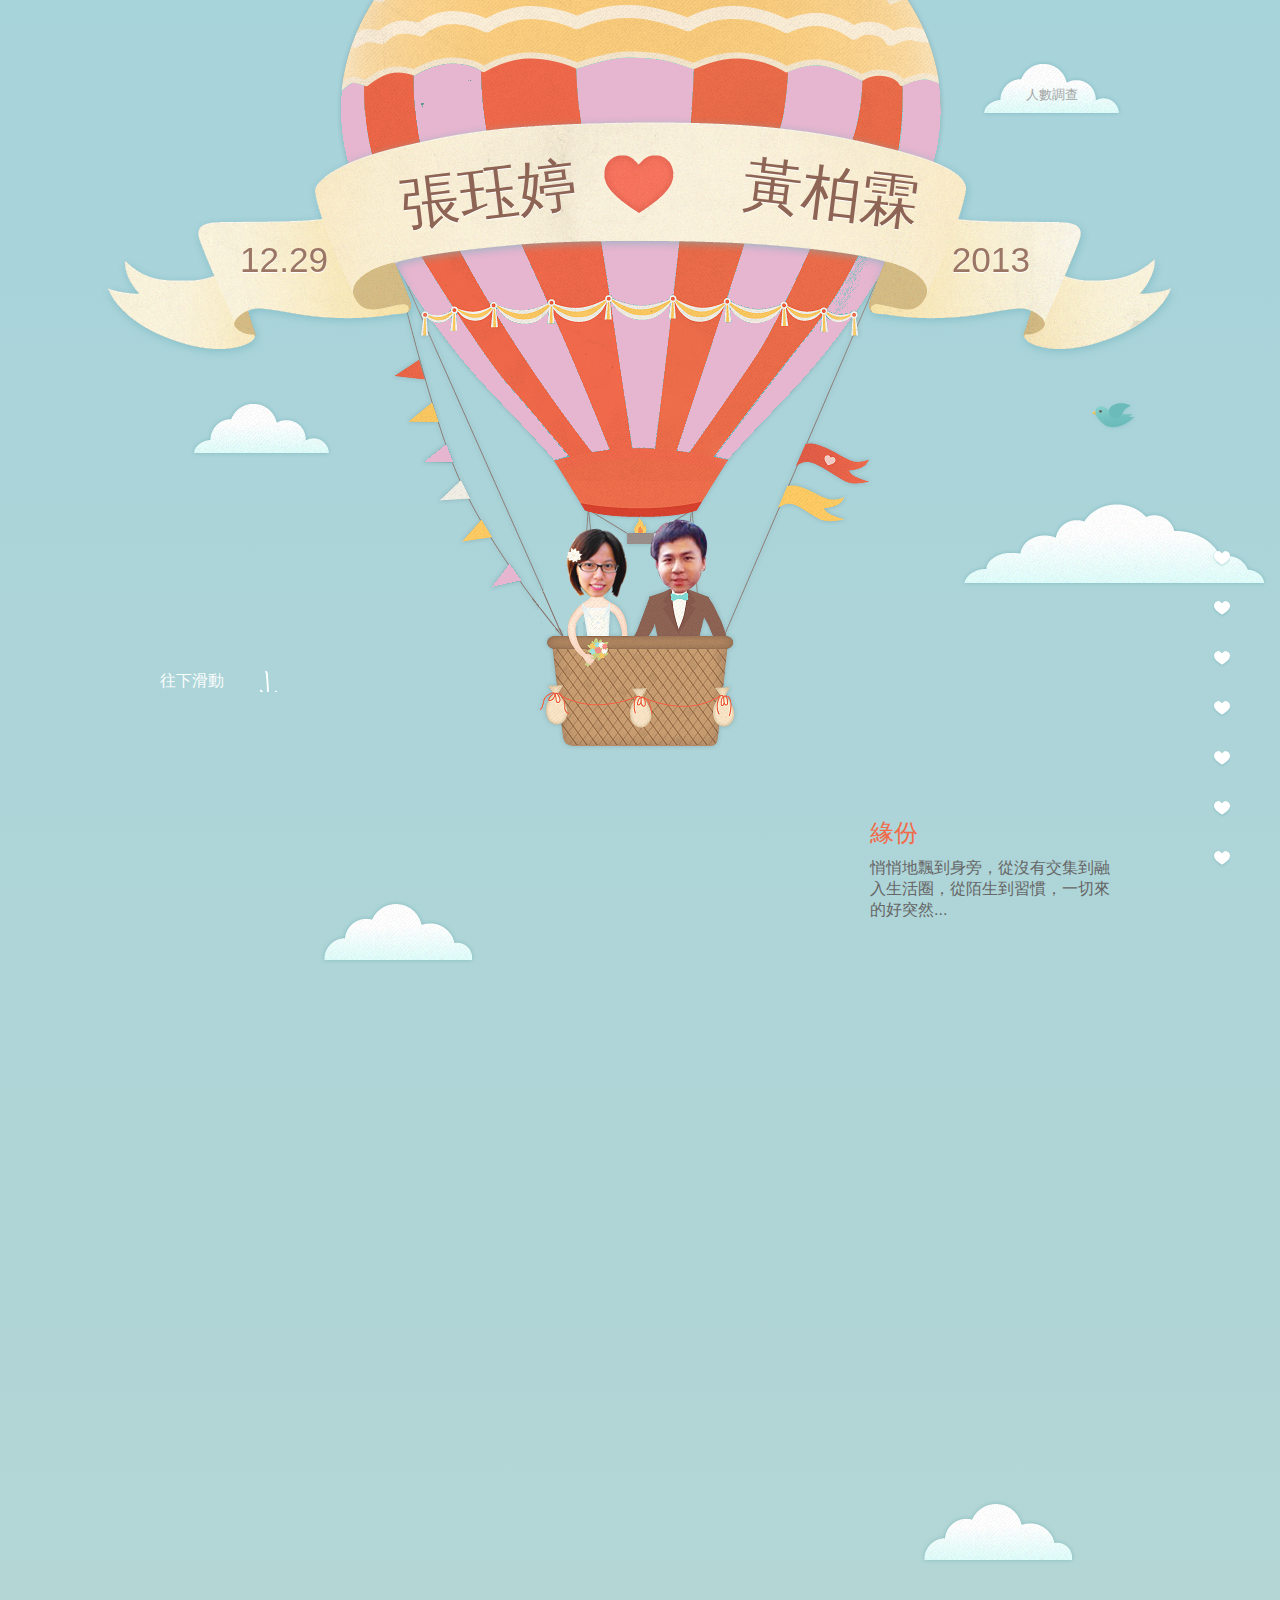
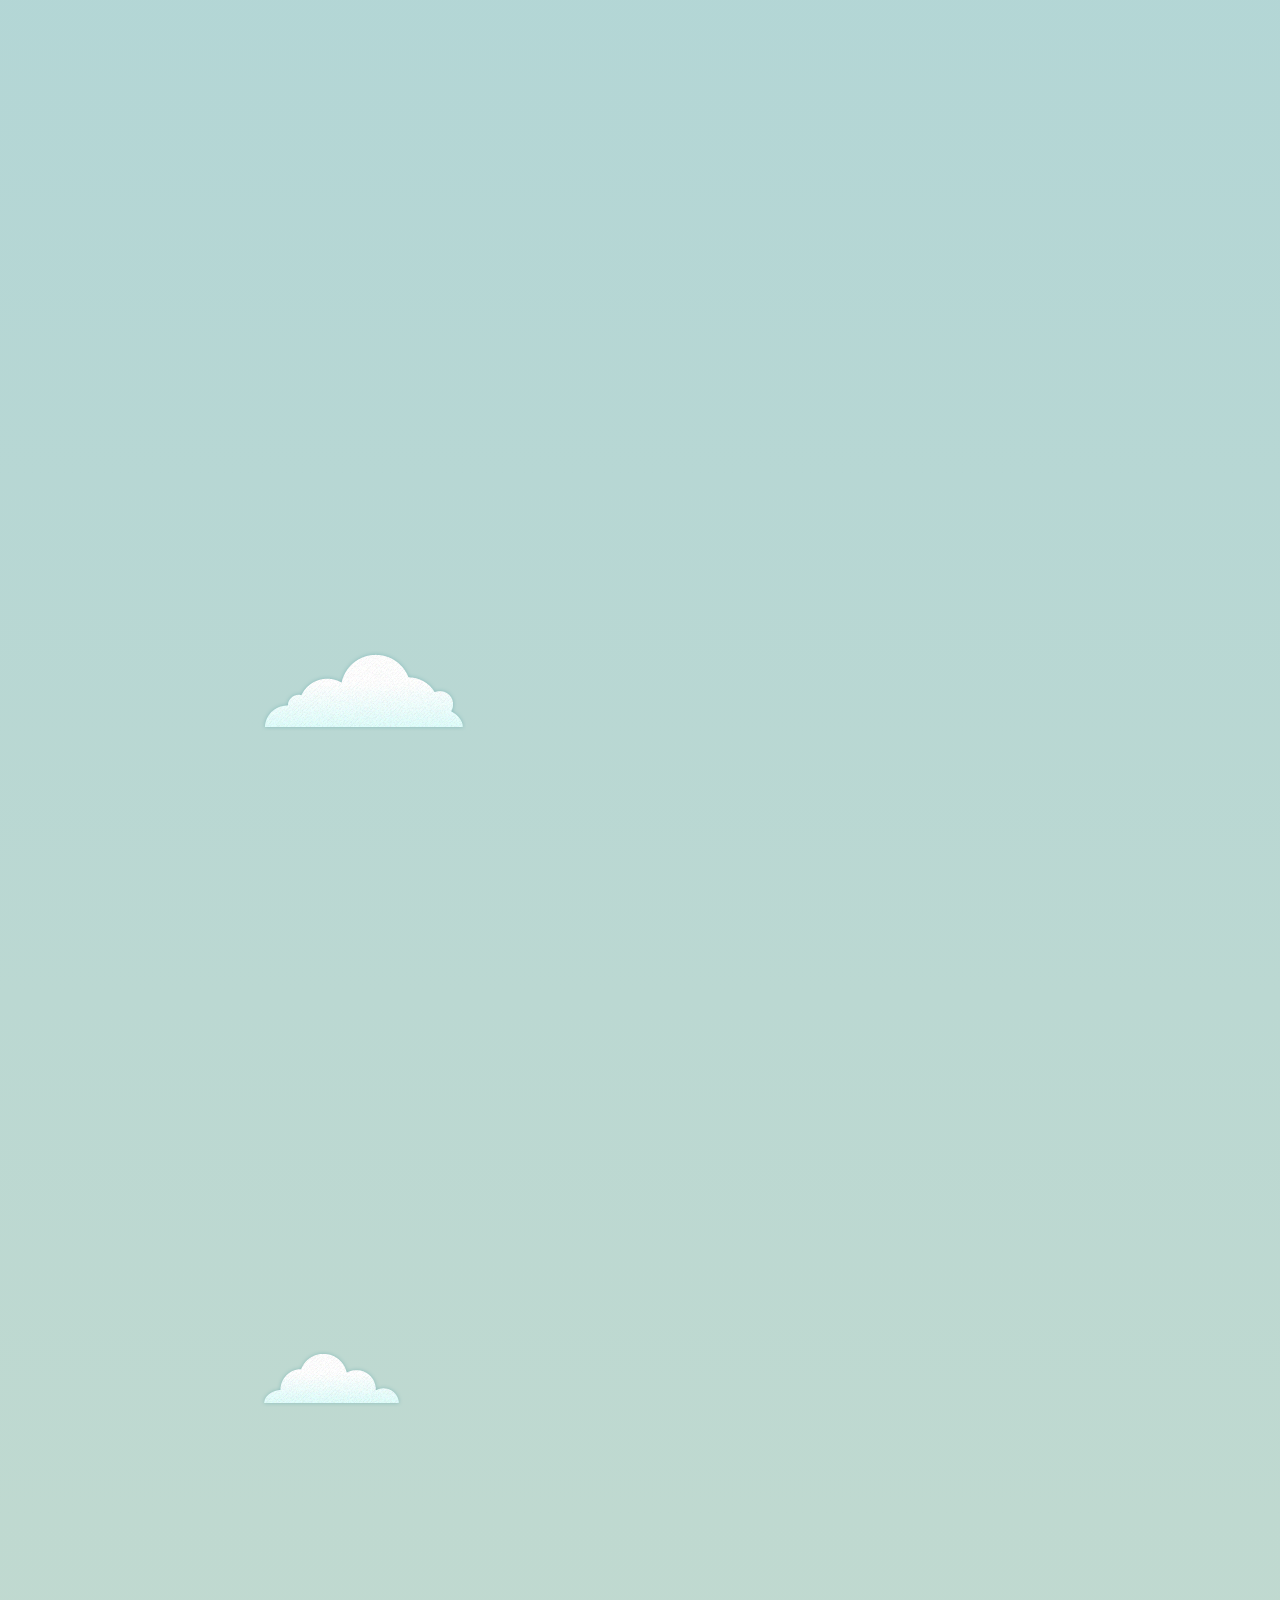
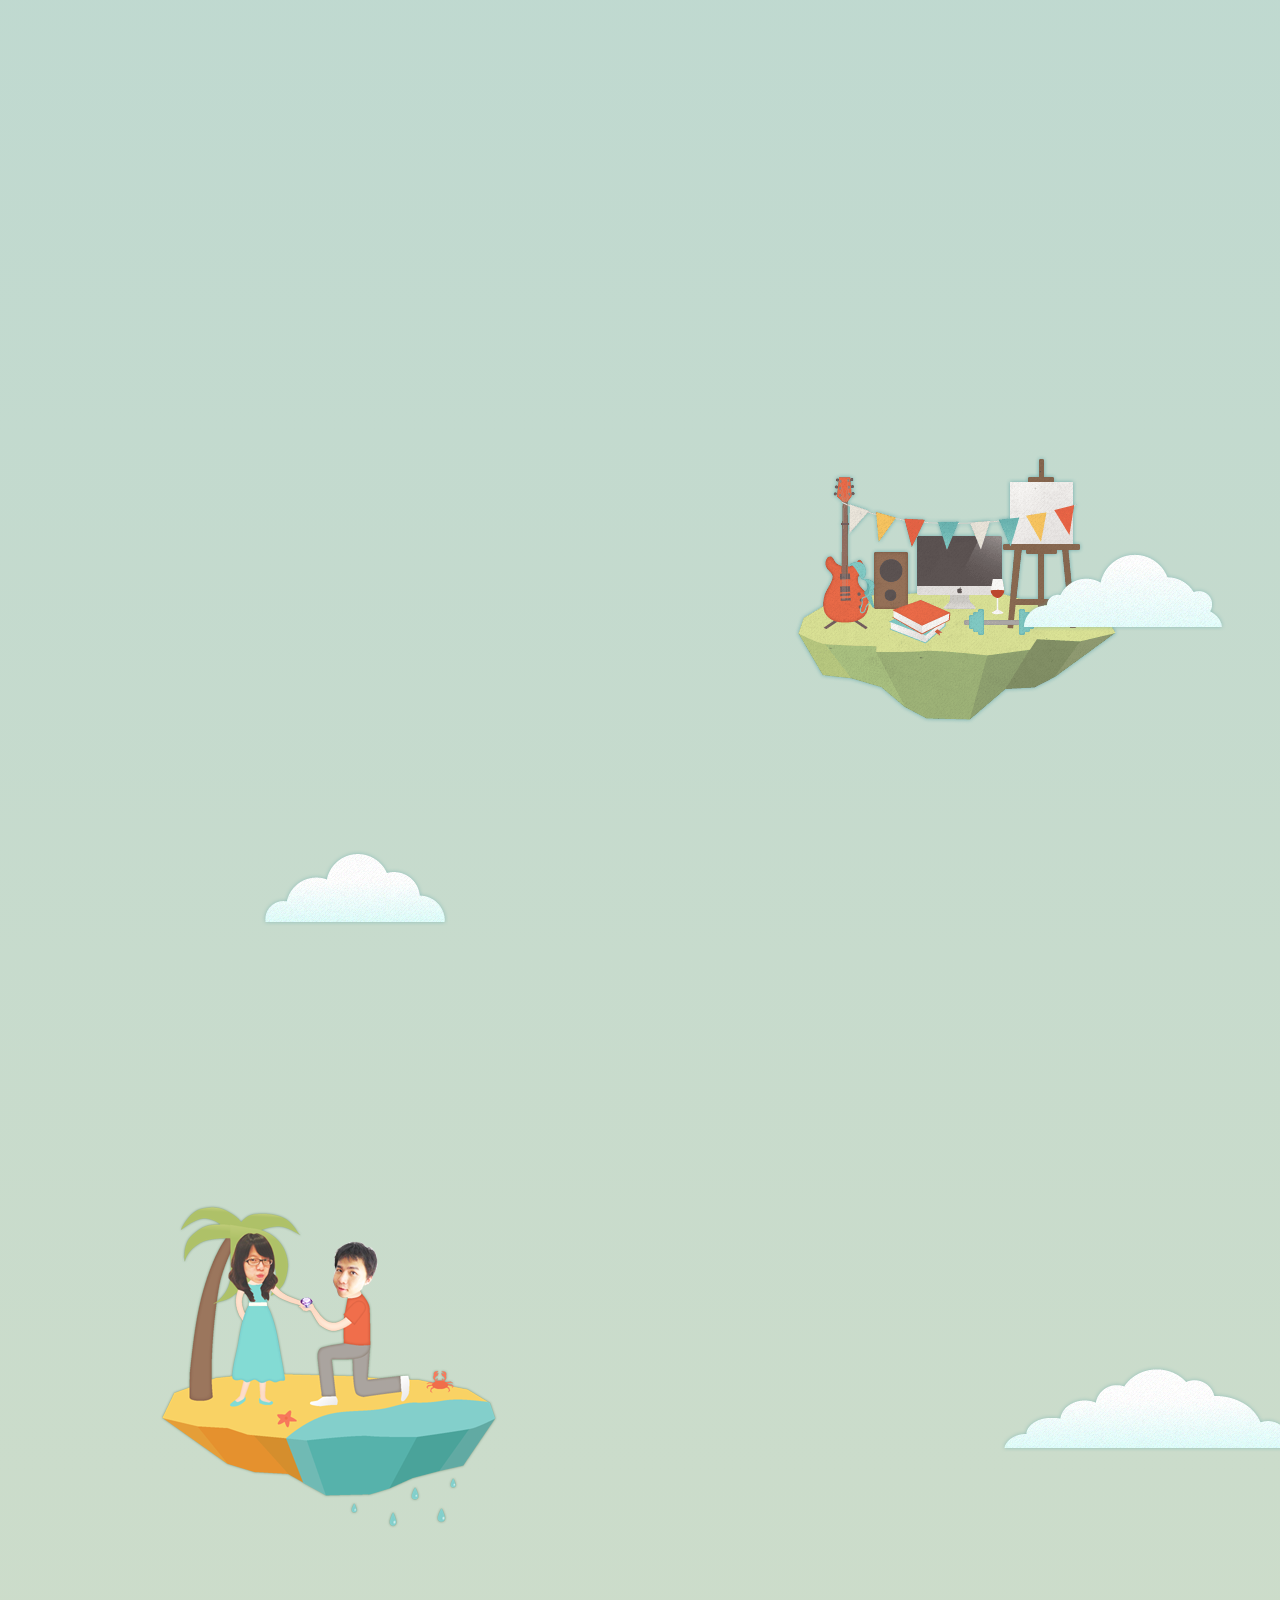
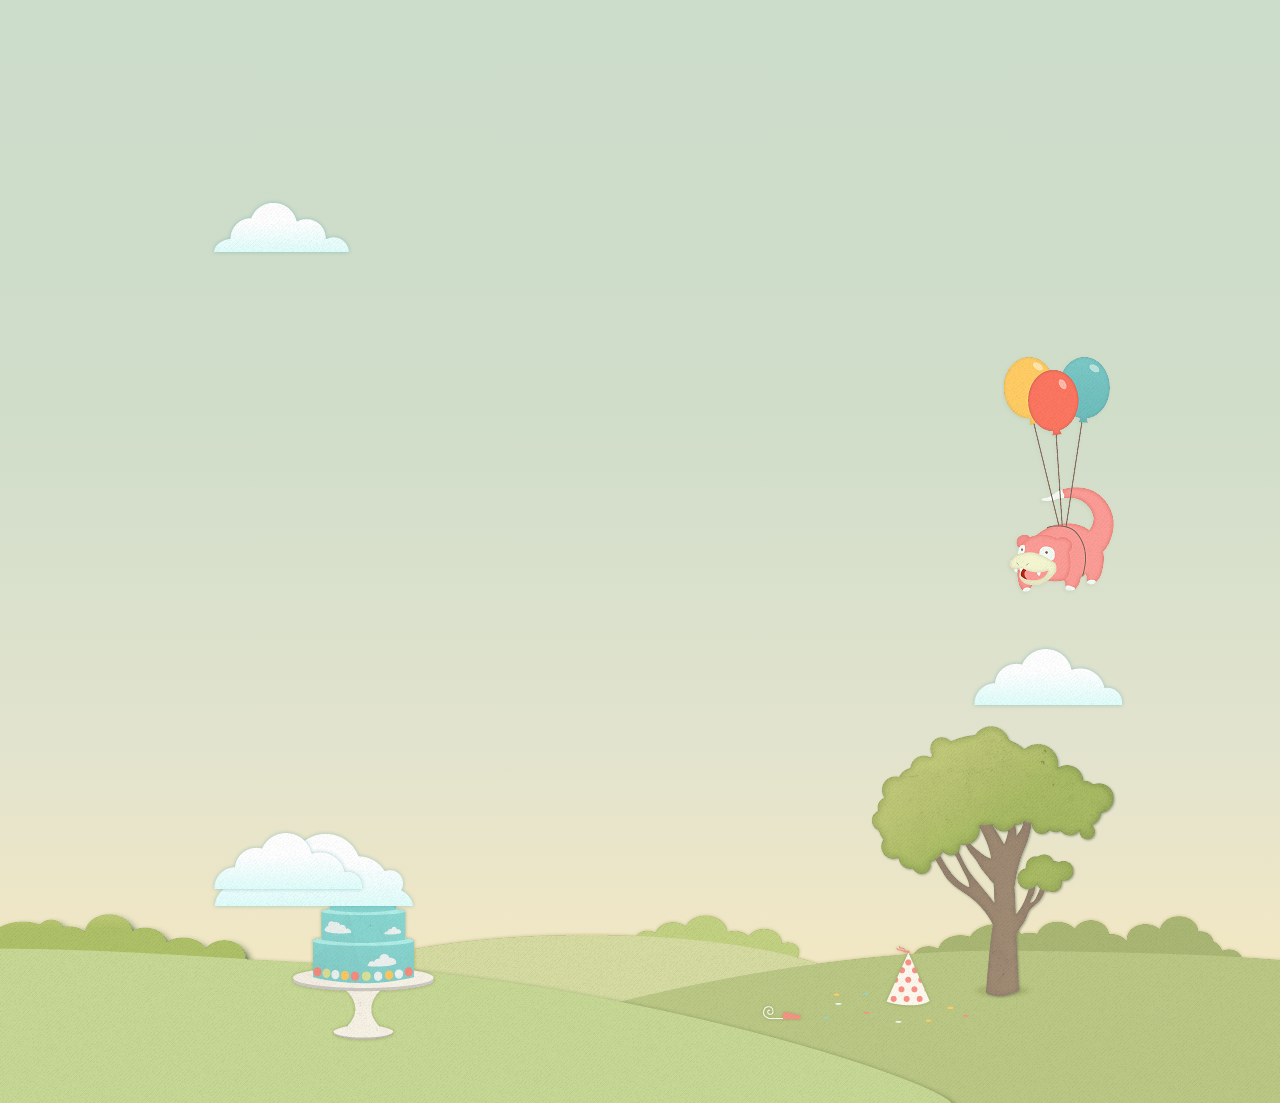
==== commit 91ee9f8e: "modify index.html" ====
--- a/bride/index.html
+++ b/bride/index.html
@@ -26,7 +26,7 @@
 
         <div id="balloon" class="soaring"></div>
         <div id="language-switcher" class="cloud cloud-1">
-            <a href="" target="_blank" title="survey">人數調查</a>
+            <a href="http://goo.gl/SJQIff" target="_blank" title="survey">人數調查</a>
         </div>
 
         <header>
@@ -97,7 +97,6 @@
         <footer>
             <div id="the-cake"></div>
             <div id="party"></div>
-            <p>原著 <a href="http://dribbble.com/julia-pavlova" title="Julia's dribbble">Julia&Artem</a><br/>，以及感謝馬鳳敏協助美工設計.</p>
         </footer>
 
         <script src="//ajax.googleapis.com/ajax/libs/jquery/1.9.1/jquery.min.js"></script>
